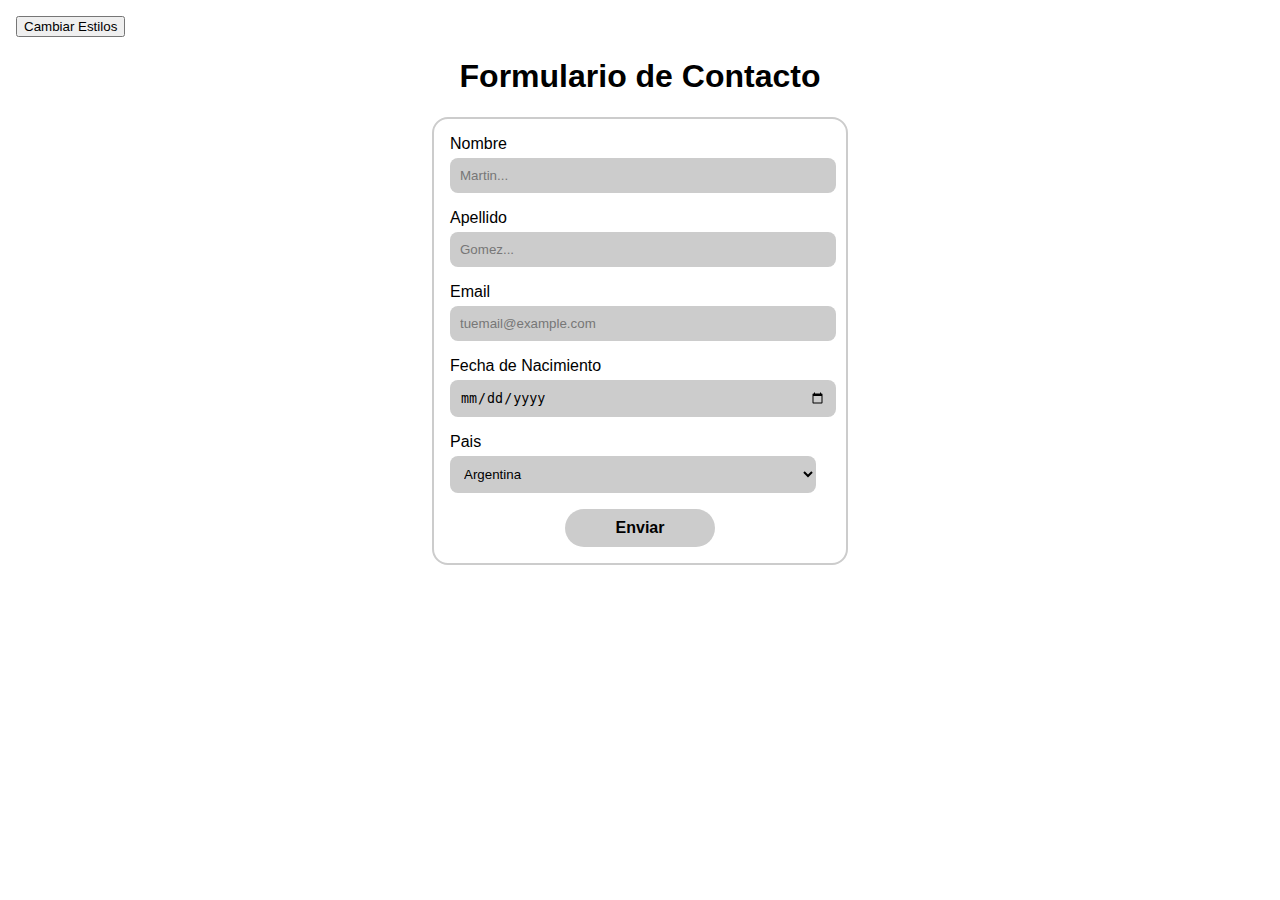
==== ejercicios_formularios_css/index_formulario.html @ c0f27a1f "add: tarea formulario simple y ejercicios css" ====
<!DOCTYPE html>
<html lang="en">
<head>
    <meta charset="UTF-8">
    <meta name="viewport" content="width=device-width, initial-scale=1.0">
    <link rel="stylesheet" href="formulario.css">
    <title>Formulario</title>
</head>
<body>
    <header>
        <div class="header-top"></div>
        <div class="header-bottom"></div>
    </header>
    <main>
        <button id="btn-contrast">Cambiar Estilos</button>
        <h1>Formulario de Contacto</h1>
        <form id="form">
            <div>
                <label for="name">Nombre</label>
                <input type="text" name="name" id="name" placeholder="Martin..." required>
            </div>
            <div>
                <label for="lastName">Apellido</label>
                <input type="text" name="lastName" id="lastName" placeholder="Gomez..." required>
            </div>
            <div>
                <label for="email">Email</label>
                <input type="email" name="email" id="email" placeholder="tuemail@example.com" required>
            </div>
            <div>
                <label for="birthDate">Fecha de Nacimiento</label>
                <input type="date" name="birthDate" id="birthDate" required>
            </div>
            <div>
                <label for="country">Pais</label>
                <select name="country" id="country">
                    <option value="argentina">Argentina</option>
                    <option value="brasil">Brasil</option>
                    <option value="chile">Chile</option>
                    <option value="uruguay">Uruguay</option>
                    <option value="paraguay">Paraguay</option>
                    <option value="bolivia">Bolivia</option>
                    <option value="peru">Peru</option>
                    <option value="colombia">Colombia</option>
                    <option value="ecuador">Ecuador</option>
                    <option value="venezuela">Venezuela</option>
                </select>
            </div>
            <input type="submit" value="Enviar" id="btn-submit">
        </form>
    </main>
    <footer>

    </footer>
    <script src="formulario.js"></script>
</body>
</html>
---- ejercicios_formularios_css/formulario.css ----
body {
  margin: 0;
  padding: 1rem;
  box-sizing: border-box;
  min-height: 100dvh;
  font-family: "Segoe UI", Tahoma, Geneva, Verdana, sans-serif;
}
h1 {
  text-align: center;
}
form {
  padding: 1rem;
  background: white;
  border: 2px solid #ccc;
  border-radius: 1rem;
  margin: 10px auto;
  max-width: 380px;
  display: flex;
  flex-direction: column;
  gap: 1rem;
}
input,
select {
  background-color: #ccc;
  border-radius: .5rem;
  padding: 10px;
  margin-top: 5px;
  border: none;
  width: calc(100% - 14px);
}
input::placeholder {
  color: #777;
}
input[type="submit"] {
  width: 150px;
  margin: 10px 0;
  padding: 10px 20px;
  font-size: 16px;
  border-radius: 2rem;
  font-weight: bold;
  border: none;
  cursor: pointer;
  margin: 0 auto;
}
.contrast {
  background-color: #ddd;
  color: #070000;
}
.contrast h1 {
  color: #121212;
}
.contrast form {
  color: #f0f0f0;
  background: rgb(34, 34, 34);
  border: 2px solid rgb(72, 72, 72);
}
.contrast input, .contrast select{
  background-color: #fff;
  font-weight: bold;
}
.contrast input[type="submit"] {
  background-color: #fff;
}
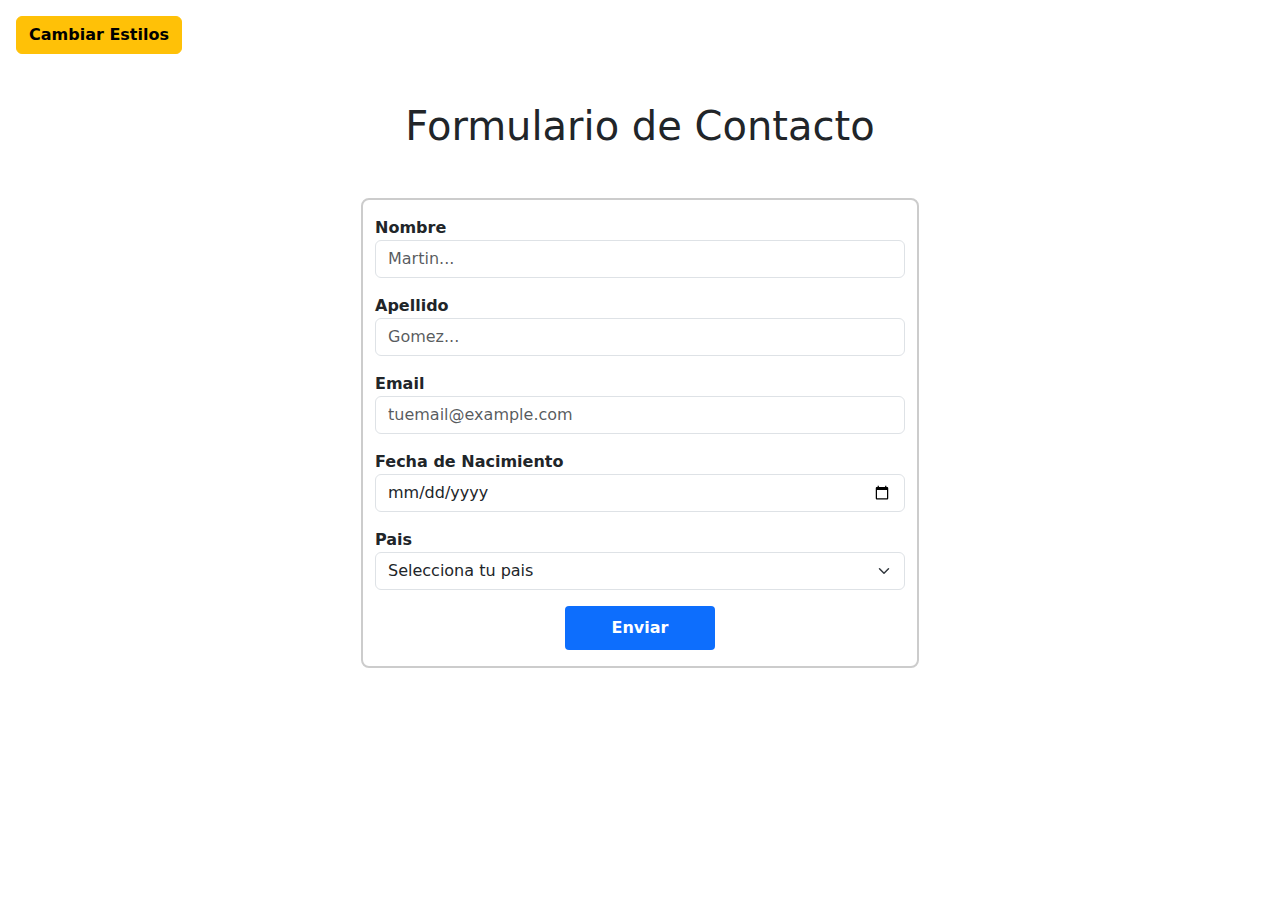
==== commit c796572a: "add: agregado bootstrap al formulario de ejercicio de las primeras clases, estructura proyecto 2" ====
--- a/ejercicios_formularios_css/index_formulario.html
+++ b/ejercicios_formularios_css/index_formulario.html
@@ -5,35 +5,42 @@
     <meta name="viewport" content="width=device-width, initial-scale=1.0">
     <link rel="stylesheet" href="formulario.css">
     <title>Formulario</title>
+    <link
+      href="https://cdn.jsdelivr.net/npm/bootstrap@5.3.3/dist/css/bootstrap.min.css"
+      rel="stylesheet"
+      integrity="sha384-QWTKZyjpPEjISv5WaRU9OFeRpok6YctnYmDr5pNlyT2bRjXh0JMhjY6hW+ALEwIH"
+      crossorigin="anonymous"
+    />
 </head>
 <body>
     <header>
         <div class="header-top"></div>
         <div class="header-bottom"></div>
+        <button id="btn-contrast" class="btn btn-warning fw-bolder">Cambiar Estilos</button>
     </header>
-    <main>
-        <button id="btn-contrast">Cambiar Estilos</button>
-        <h1>Formulario de Contacto</h1>
-        <form id="form">
+    <main class="container">
+        <h1 class="text-center my-5">Formulario de Contacto</h1>
+        <form id="form" class="container col-lg-6 rounded-3">
             <div>
-                <label for="name">Nombre</label>
-                <input type="text" name="name" id="name" placeholder="Martin..." required>
+                <label class="fw-bold" for="name">Nombre</label>
+                <input class="form-control" type="text" name="name" id="name" minlength="3" maxlength="20" placeholder="Martin..." required>
             </div>
             <div>
-                <label for="lastName">Apellido</label>
-                <input type="text" name="lastName" id="lastName" placeholder="Gomez..." required>
+                <label class="fw-bold" for="lastName">Apellido</label>
+                <input class="form-control" type="text" name="lastName" id="lastName" minlength="3" maxlength="20" placeholder="Gomez..." required>
             </div>
             <div>
-                <label for="email">Email</label>
-                <input type="email" name="email" id="email" placeholder="tuemail@example.com" required>
+                <label class="fw-bold" for="email">Email</label>
+                <input class="form-control" type="email" name="email" id="email" placeholder="tuemail@example.com" pattern="[^@\s]+@[^@\s]+\.[^@\s]+" required>
             </div>
             <div>
-                <label for="birthDate">Fecha de Nacimiento</label>
-                <input type="date" name="birthDate" id="birthDate" required>
+                <label class="fw-bold" for="birthDate">Fecha de Nacimiento</label>
+                <input class="form-control" type="date" name="birthDate" id="birthDate" required>
             </div>
             <div>
-                <label for="country">Pais</label>
-                <select name="country" id="country">
+                <label class="fw-bold" for="country">Pais</label>
+                <select name="country" id="country" class="form-select">
+                    <option value="" hidden>Selecciona tu pais</option>
                     <option value="argentina">Argentina</option>
                     <option value="brasil">Brasil</option>
                     <option value="chile">Chile</option>
@@ -46,12 +53,17 @@
                     <option value="venezuela">Venezuela</option>
                 </select>
             </div>
-            <input type="submit" value="Enviar" id="btn-submit">
+            <input type="submit" value="Enviar" id="btn-submit" class="btn btn-primary rounded-1">
         </form>
     </main>
     <footer>
 
     </footer>
     <script src="formulario.js"></script>
+    <script
+      src="https://cdn.jsdelivr.net/npm/bootstrap@5.3.3/dist/js/bootstrap.bundle.min.js"
+      integrity="sha384-YvpcrYf0tY3lHB60NNkmXc5s9fDVZLESaAA55NDzOxhy9GkcIdslK1eN7N6jIeHz"
+      crossorigin="anonymous"
+    ></script>
 </body>
 </html>--- a/ejercicios_formularios_css/formulario.css
+++ b/ejercicios_formularios_css/formulario.css
@@ -4,9 +4,6 @@
   box-sizing: border-box;
   min-height: 100dvh;
   font-family: "Segoe UI", Tahoma, Geneva, Verdana, sans-serif;
-}
-h1 {
-  text-align: center;
 }
 form {
   padding: 1rem;
@@ -56,8 +53,9 @@
 }
 .contrast input, .contrast select{
   background-color: #fff;
-  font-weight: bold;
+  font-weight: medium;
 }
 .contrast input[type="submit"] {
   background-color: #fff;
+  color: #070000;
 }
